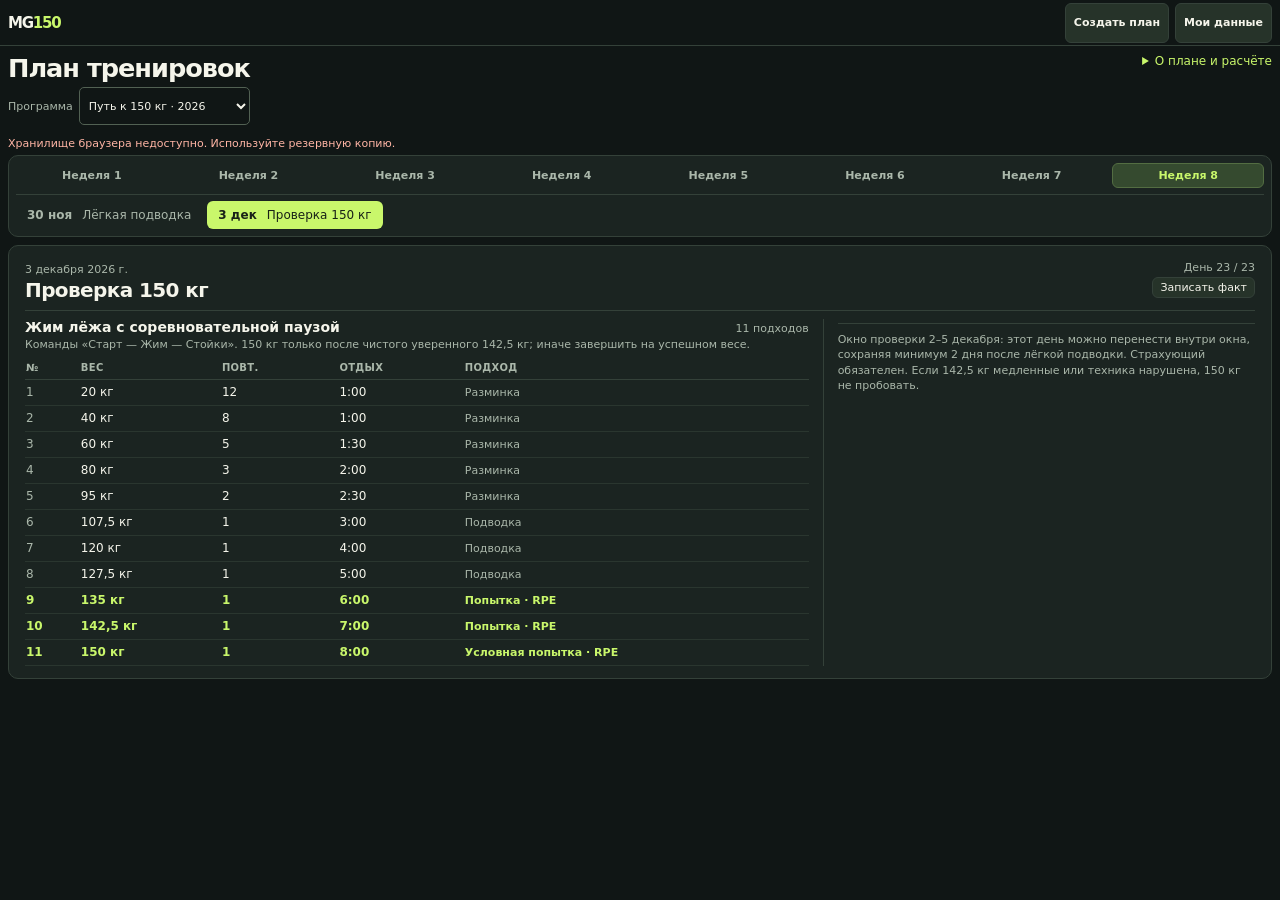
==== app/src/main/assets/bench-planner/index.html @ 0cedf061 "MGym 0.3.0: адаптивный план, перенос цели и запись факта в историю" ====
<!doctype html>
<html lang="ru">
<head>
  <meta charset="utf-8">
  <meta name="viewport" content="width=device-width, initial-scale=1">
  <meta name="theme-color" content="#101615">
  <meta name="description" content="Своя программа жима лёжа: расчёт нагрузки, фиксированный календарь, журнал подходов и резервные копии. Без фармакологии.">
  <title>Путь к 150 кг · План жима</title>
  <link rel="stylesheet" href="style.css?v=20261012c">
  <script src="generator.js?v=20261012c" defer></script>
  <script src="engine-v2.js?v=20261012c" defer></script>
  <script src="engine-v3.js?v=20261012c" defer></script>
  <script src="mobile.js" defer></script>
  <link rel="stylesheet" href="mobile.css">
  <script src="planner.js?v=20261012c" defer></script>
  <script src="app.js?v=20261012c" defer></script>
</head>
<body>
  <header class="topbar"><div class="brand">MG<span>150</span></div><div class="topbar-right"><button id="new-plan" type="button">Создать план</button><button id="data-button" type="button">Мои данные</button></div></header>
  <main>
    <section class="planner" aria-labelledby="planner-title">
      <div class="planner-heading"><div><h1 id="planner-title">План тренировок</h1><label class="plan-picker">Программа <select id="plan-select" aria-label="Выбрать программу"><option value="original">Путь к 150 кг · 2026</option></select></label></div><details class="info"><summary>О плане и расчёте</summary><div class="info-content"><p id="plan-summary"></p><ol id="rules"></ol><p><a href="method.html"  rel="noopener">Методика, возрастные группы и источники ↗</a></p></div></details></div>
      <p id="storage-status" class="status" role="status"></p>
      <nav class="calendar" aria-label="Календарь тренировок"><div id="weeks" class="weeks" aria-label="Недели плана"></div><div id="sessions" class="sessions" aria-label="Дни выбранной недели"></div></nav>
      <article id="detail" class="detail" aria-live="polite"></article>
    </section>
  </main>
  <footer>Жим без фармакологии · даты закреплены · результаты сохраняются на этом устройстве</footer>
  <dialog id="generator-dialog" aria-labelledby="generator-title">
    <div class="dialog-heading"><h2 id="generator-title">Своя программа жима</h2><button type="button" data-close>Закрыть</button></div>
    <p class="muted">Адаптивный жим: 1–4 занятия в неделю, от 2 недель до 2 лет. Возраст 14–100 лет; до 18 и после 85 — только с индивидуальным сопровождением. Без фармакологии и бустеров. Цель не гарантируется.</p>
    <form id="generator-form">
      <fieldset><legend>Спортсмен и срок</legend><div class="form-grid">
        <label>Название<input name="name" maxlength="60" value="Мой план" required></label>
        <label>Возраст, лет<input name="age" type="number" min="14" max="100" required></label>
        <label>Вес тела, кг<input name="bodyweight" type="number" min="20" max="400" step="0.1" required></label>
        <label>Индивидуальное сопровождение<select name="supervised"><option value="no">Нет / не требуется по возрасту</option><option value="yes">Есть тренер и допуск к нагрузке</option></select></label>
        <label>Желаемый жим, кг<input name="goal" type="number" min="10" max="400" step="0.5" required></label>
        <label>Дата начала<input name="start" type="date" required></label>
        <label>Дата результата / соревнований<input name="target" type="date" required></label>
        <label>Стаж регулярного жима<select name="experience"><option value="novice">Менее 1 года / после долгого перерыва</option><option value="trained">1–3 года</option><option value="advanced">Более 3 лет</option></select></label>
        <label>Восстановление сейчас<select name="recovery"><option value="normal">Обычное, нагрузку переношу хорошо</option><option value="limited">Недосып, стресс или высокая утомляемость</option></select></label>
      </div></fieldset>
      <fieldset><legend>От какого результата считать</legend>
        <label>Исходные данные<select name="resultType"><option value="max">Знаю текущий максимум на 1 повтор</option><option value="set">Есть недавний рабочий подход</option><option value="unknown">Пока нет результата — начать с подбора</option></select></label>
        <div id="result-fields" class="form-grid">
          <label>Вес штанги, кг<input name="resultWeight" type="number" min="5" max="400" step="0.5" required></label>
          <label>Выполнено повторов<input name="reps" type="number" min="1" max="10" value="1" required></label>
          <label>Техника<select name="technique"><option value="paused">С паузой 1–2 секунды</option><option value="touch">Без паузы / не уверен</option></select></label>
          <label>Дата результата<input name="resultDate" type="date" required></label>
          <label>RPE этого подхода, если известно<input name="resultRpe" type="number" min="6" max="9.5" step="0.5" placeholder="Можно оставить пустым"></label>
        </div><p class="muted">Не нужно проверять максимум ради анкеты. Подойдёт чистый рабочий подход; результат без паузы уточняется по контрольным подходам.</p>
      </fieldset>
      <fieldset><legend>Расписание и оборудование</legend>
        <p class="muted">Выберите 1–4 доступных дня. Соседний день после тяжёлого жима будет лёгким; при ограниченном восстановлении объём уменьшается.</p>
        <div class="weekday-options">
          <label><input type="checkbox" name="weekday" value="1" checked>Пн</label><label><input type="checkbox" name="weekday" value="2">Вт</label><label><input type="checkbox" name="weekday" value="3">Ср</label><label><input type="checkbox" name="weekday" value="4" checked>Чт</label><label><input type="checkbox" name="weekday" value="5">Пт</label><label><input type="checkbox" name="weekday" value="6">Сб</label><label><input type="checkbox" name="weekday" value="0">Вс</label>
        </div><div class="form-grid">
          <label>Вес грифа, кг<input name="bar" type="number" min="5" max="25" step="0.5" value="20" required></label>
          <label>Минимальный шаг всей штанги<select name="step"><option value="2.5">2,5 кг</option><option value="1">1 кг</option><option value="1.25">1,25 кг</option><option value="5">5 кг</option></select></label>
          <label>Для вспомогательных упражнений<select name="equipment"><option value="gym">Блоки и гантели</option><option value="dumbbells">Только гантели</option><option value="none">Только штанга — без дополнений</option></select></label>
          <label>Боль при жиме / ограничения врача<select name="pain"><option value="no">Нет</option><option value="yes">Есть</option></select></label>
        </div>
      </fieldset>
      <p id="generator-error" class="error" role="alert"></p><button type="submit" class="primary">Рассчитать и посмотреть</button>
    </form>
    <section id="preview" hidden aria-live="polite"><h3>Предварительный расчёт</h3><p id="preview-summary"></p><ul id="preview-warnings"></ul><p id="preview-first"></p><p class="muted">Сохранится отдельная программа с этими датами. Предыдущие планы и их результаты останутся в списке.</p><button id="save-plan" type="button" class="primary">Сохранить программу</button></section>
  </dialog>
  <dialog id="data-dialog" aria-labelledby="data-title"><div class="dialog-heading"><h2 id="data-title">Мои данные</h2><button type="button" data-close>Закрыть</button></div><p>Планы и результаты хранятся в MGym на этом устройстве. Через неделю откроется тот же календарь. Пропущенные тренировки не переносятся автоматически.</p><p>Удаление приложения или его данных удалит программы. Сохраните отдельную копию программ. Этот JSON совместим с сайтом: перенос выполняется через файл, автоматической синхронизации нет. Прежние записи из MGym 0.2.6 доступны кнопкой «Прежний план и записи». Копия дневника в настройках не включает программы генератора.</p><div class="actions"><button id="export-data" type="button">Скачать резервную копию</button><button type="button" id="native-import">Загрузить копию</button><input id="import-data" type="file" hidden></div><p id="data-message" role="status"></p><div id="import-preview" hidden><p id="import-summary"></p><button id="confirm-import" type="button" class="primary">Добавить планы из копии</button></div></dialog>
  <dialog id="log-dialog" aria-labelledby="log-title"><div class="dialog-heading"><h2 id="log-title">Результат тренировки</h2><button type="button" data-close>Закрыть</button></div><form id="log-form"><p class="muted">Заполняйте только сделанные подходы. Пустое поле — нет записи. Килограммы указаны как общий вес; для гантели — вес одной гантели.</p><div id="log-sets"></div><div class="form-grid"><label>Статус<select name="status"><option value="planned">Ещё не завершена</option><option value="done">Выполнена</option><option value="skipped">Пропущена</option></select></label><label>Как прошла тренировка<select name="feedback"><option value="ok">Нормально</option><option value="hard">Тяжелее ожидаемого / недовосстановился</option><option value="pain">Была боль</option></select></label></div><p id="log-advice" class="muted"></p><p id="log-error" class="error" role="alert"></p><button class="primary" type="submit">Сохранить результат</button></form></dialog>
  <dialog id="review-dialog" aria-labelledby="review-title"><div class="dialog-heading"><h2 id="review-title">Проверка нагрузки</h2><button type="button" data-close>Закрыть</button></div><p id="review-message"></p><p class="muted">Меняются только будущие незаписанные тренировки. Расписание, прошедшие дни и фактические подходы сохраняются. Повторно одна тренировка не учитывается.</p><button id="apply-review" type="button" class="primary" hidden>Применить поправку к будущим весам</button></dialog>
  <dialog id="schedule-dialog" aria-labelledby="schedule-title"><div class="dialog-heading"><h2 id="schedule-title">Изменить цель и расписание</h2><button type="button" data-close>Закрыть</button></div><p>Изменятся только будущие дни без записей. История, частичные записи и сегодняшнее назначение сохранятся.</p><form id="schedule-form"><div class="form-grid"><label>Новая дата цели<input type="date" name="target" required></label><label>Цель, кг<input type="number" name="goal" min="10" max="400" step="0.5" required></label><label>Восстановление<select name="recovery"><option value="normal">Обычное</option><option value="limited">Ограниченное</option></select></label></div><div class="weekday-options" id="schedule-weekdays"></div><button type="submit">Посмотреть изменения</button></form><p id="schedule-message" role="status"></p><button id="apply-schedule" class="primary" type="button" hidden>Сохранить новое расписание</button></dialog>
</body>
</html>
---- app/src/main/assets/bench-planner/style.css ----
:root{color-scheme:dark;--bg:#101615;--panel:#1b2421;--line:#344139;--text:#f5f5eb;--muted:#aab7aa;--lime:#c9f76b;font-family:system-ui,-apple-system,'Segoe UI',Arial,sans-serif}
*{box-sizing:border-box}html{scroll-behavior:smooth}body{margin:0;background:var(--bg);color:var(--text)}button{font:inherit}h1,h2,h3,h4,p{margin:0}
.topbar{height:46px;padding:0 clamp(12px,2vw,24px);border-bottom:1px solid var(--line);display:flex;align-items:center;justify-content:space-between;gap:16px}.brand{font-size:20px;font-weight:850;letter-spacing:-.08em;white-space:nowrap}.brand span{color:var(--lime)}.topbar-right{display:flex;gap:16px;color:var(--muted);font-size:10px;letter-spacing:.12em;font-weight:750}
main{max-width:1500px;margin:auto;padding:12px clamp(12px,2vw,24px)}.planner-heading{display:flex;align-items:start;justify-content:space-between;gap:20px;margin-bottom:12px}.planner-heading h1{font-size:clamp(20px,2vw,27px);letter-spacing:-.04em;line-height:1.15}.planner-heading p{color:var(--muted);font-size:12px;margin-top:3px}
.info{font-size:12px;max-width:560px}.info summary{cursor:pointer;color:var(--lime);text-align:right;white-space:nowrap}.info[open]{position:absolute;z-index:5;right:clamp(12px,2vw,24px);top:83px;width:min(560px,calc(100vw - 24px));padding:12px 16px;background:#263329;border:1px solid var(--line);border-radius:10px;box-shadow:0 14px 36px #0008}.info-content{line-height:1.45;color:var(--text)}.info-content p{font-size:12px;color:var(--text);margin:10px 0}.info-content ol{padding-left:20px;margin:8px 0}.info-content li{margin:5px 0}
.calendar{background:var(--panel);border:1px solid var(--line);border-radius:10px;padding:7px;margin-bottom:8px}.weeks,.sessions{display:flex;gap:5px}.weeks{overflow-x:auto;padding-bottom:6px;border-bottom:1px solid var(--line);scrollbar-width:thin}.week,.session{border:1px solid transparent;background:transparent;color:var(--muted);border-radius:6px;cursor:pointer;white-space:nowrap}.week{flex:1;min-width:75px;padding:5px 8px;font-size:11px;font-weight:700}.week:hover,.session:hover{background:#29372b;color:var(--text)}.week.active{background:#354a2f;color:var(--lime);border-color:#536d42}.sessions{padding-top:6px}.session{display:flex;align-items:center;gap:10px;padding:6px 10px;font-size:12px}.session.active{background:var(--lime);color:#182117;font-weight:800}.session-date{font-weight:800}.session-title{font-weight:500}
.detail{background:var(--panel);border:1px solid var(--line);border-radius:10px;padding:12px 16px}.detail-top{display:flex;align-items:center;justify-content:space-between;gap:10px;border-bottom:1px solid var(--line);padding-bottom:8px;margin-bottom:8px}.detail-date,.day-count{color:var(--muted);font-size:11px}.detail-top h2{font-size:20px;line-height:1.15;margin-top:2px;letter-spacing:-.03em}.detail-content{display:grid;grid-template-columns:minmax(0,1.45fr) minmax(260px,.8fr);gap:14px}
.main-exercise{min-width:0}.exercise-title,.accessory-title{display:flex;align-items:baseline;justify-content:space-between;gap:8px}.exercise-title h3,.accessories>h3{font-size:14px}.set-count{color:var(--muted);font-size:11px;white-space:nowrap}.exercise-hint{color:var(--muted);font-size:11px;line-height:1.25;margin:3px 0 5px}.set-table{width:100%;border-collapse:collapse;table-layout:fixed;font-variant-numeric:tabular-nums}.set-table th{text-align:left;color:var(--muted);font-size:10px;text-transform:uppercase;letter-spacing:.03em;border-bottom:1px solid var(--line);height:23px}.set-table td{border-bottom:1px solid #2a362f;height:26px;font-size:12px;white-space:nowrap;overflow:hidden;text-overflow:ellipsis}.set-table th:nth-child(1){width:7%}.set-table th:nth-child(2){width:18%}.set-table th:nth-child(3){width:15%}.set-table th:nth-child(4){width:16%}.set-table th:nth-child(5){width:44%}.set-table td:first-child{color:var(--muted)}.set-table .kind{color:var(--muted);font-size:11px}.set-table tr.heavy td{color:var(--lime);font-weight:700}
.accessories{border-left:1px solid var(--line);padding-left:14px;min-width:0}.accessories>h3{margin-bottom:7px}.accessory{border-top:1px solid var(--line);padding:8px 0}.accessory-title h4{font-size:12px;line-height:1.2}.accessory-prescription{color:var(--lime);font-size:12px;font-weight:800;white-space:nowrap}.accessory-meta{color:var(--muted);font-size:11px;line-height:1.35;margin-top:3px}.day-note{color:var(--muted);font-size:11px;line-height:1.4;border-top:1px solid var(--line);padding-top:8px;margin-top:4px}footer{color:var(--muted);font-size:11px;text-align:center;padding:4px 12px 12px}
@media(max-width:760px){.topbar-right{font-size:9px}.topbar-date{display:none}.planner-heading p{font-size:11px}.info summary{font-size:11px}.week{min-width:71px}.sessions{overflow-x:auto;scrollbar-width:thin}.session{min-width:max-content;gap:5px;padding:6px}.detail{padding:10px}.detail-content{display:block}.detail-top h2{font-size:18px}.exercise-title h3{font-size:13px}.set-table td{height:24px;font-size:11px}.set-table .kind{font-size:10px}.set-table th:nth-child(1){width:7%}.set-table th:nth-child(2){width:20%}.set-table th:nth-child(3){width:16%}.set-table th:nth-child(4){width:17%}.set-table th:nth-child(5){width:40%}.accessories{border-left:0;padding-left:0;margin-top:8px}.accessories>h3{font-size:12px}.accessory{display:grid;grid-template-columns:1fr;gap:1px;padding:5px 0}.accessory-meta{margin:0}.day-note{padding-top:5px;margin-top:2px}footer{font-size:10px}}
@media(max-width:760px){.topbar{height:38px}.planner-heading{align-items:center;margin-bottom:6px}.planner-heading p{display:none}main{padding-top:6px}.calendar{padding:4px;margin-bottom:6px}.weeks,.sessions{scrollbar-width:none}.weeks::-webkit-scrollbar,.sessions::-webkit-scrollbar{display:none}.weeks{padding-bottom:3px}.sessions{padding-top:3px}.week,.session{padding-top:4px;padding-bottom:4px}.detail-top{padding-bottom:5px;margin-bottom:5px}.detail-date,.day-count{font-size:10px}.exercise-hint{margin:2px 0 3px}.set-table td{height:22px}.set-table th{height:20px}.accessories{margin-top:5px;display:grid;grid-template-columns:1fr 1fr;gap:3px 8px}.accessories>h3{grid-column:1/-1;margin:0}.accessory{padding:4px 0}.accessory-title{display:block}.accessory-title h4{font-size:11px}.accessory-prescription{display:block;font-size:11px}.accessory-meta{font-size:10px}.day-note{grid-column:1/-1;font-size:10px}.info[open]{top:68px}footer{display:none}}
@media(max-width:760px){main{padding-bottom:0}.planner-heading{margin-bottom:4px}.detail{padding:8px}.set-table th{height:18px}.set-table td{height:21px}.accessories{display:block}.accessories>h3{margin-bottom:2px}.accessory{padding:3px 0}.accessory-title{display:flex}.accessory-prescription{display:inline}.accessory-meta{line-height:1.2}.day-note{padding-top:3px}}
@media(max-width:380px){.planner-heading h1{font-size:18px}.info summary{max-width:112px;white-space:normal}.set-table .kind{font-size:9px}}
.accessory{display:grid;grid-template-columns:48px minmax(0,1fr);align-items:center;gap:8px}.accessory-image{display:block;width:48px;height:48px;object-fit:cover;border:1px solid var(--line);border-radius:6px;background:var(--bg)}.accessory-body{min-width:0}
@media(max-width:760px){.accessories>h3{display:none}.accessory{grid-template-columns:32px minmax(0,1fr);gap:6px;padding:2px 0}.accessory-image{width:32px;height:32px;border-radius:4px}.accessory-meta{font-size:10px;line-height:1.15}}
/* Анкета и журнал открываются отдельно от компактного календаря. */
[hidden]{display:none!important}a{color:var(--lime)}button,input,select{font:inherit}button,.file-label{border:1px solid var(--line);border-radius:6px;background:#263329;color:var(--text);padding:7px 10px;cursor:pointer}button:hover{border-color:var(--lime)}button:focus-visible,input:focus-visible,select:focus-visible,summary:focus-visible,a:focus-visible{outline:2px solid var(--lime);outline-offset:2px}.topbar-right{gap:6px;letter-spacing:0}.topbar button{font-size:11px;padding:5px 8px}.primary{background:var(--lime);color:#172211;font-weight:750}.plan-picker{display:flex;align-items:center;gap:6px;color:var(--muted);font-size:11px;margin-top:4px}.plan-picker select{max-width:330px;width:100%;padding:3px 5px}.status{font-size:11px;line-height:1.3;color:var(--muted);margin:3px 0}.status:empty{display:none}.error{color:#ffb5a5;white-space:pre-line}.day-count{text-align:right}.log-button{display:block;font-size:11px;padding:3px 7px;margin:3px 0 0 auto}dialog{color:var(--text);background:var(--panel);border:1px solid #536d42;border-radius:12px;width:min(740px,calc(100% - 24px));max-height:90dvh;padding:20px;overscroll-behavior:contain}dialog::backdrop{background:#000b}.dialog-heading{display:flex;align-items:center;justify-content:space-between;gap:12px;margin-bottom:12px}.dialog-heading h2{font-size:20px}.dialog-heading button{font-size:12px}dialog p,dialog li{font-size:13px;line-height:1.5;margin:10px 0}.muted{color:var(--muted)}fieldset{border:1px solid var(--line);border-radius:8px;margin:16px 0;padding:12px}legend{font-size:14px;font-weight:700;padding:0 6px}.form-grid{display:grid;grid-template-columns:1fr 1fr;gap:12px}form label{display:flex;flex-direction:column;gap:5px;font-size:12px;color:var(--muted)}input,select{min-width:0;width:100%;background:var(--bg);color:var(--text);border:1px solid #526153;border-radius:5px;padding:9px;min-height:38px}input[readonly]{opacity:.6}.weekday-options{display:flex;flex-wrap:wrap;gap:7px;margin:12px 0}.weekday-options label{flex-direction:row;align-items:center;background:var(--bg);border-radius:6px;padding:7px}.weekday-options input{width:17px;min-height:17px;accent-color:var(--lime)}#preview{margin-top:18px;padding-top:15px;border-top:1px solid var(--line)}#preview h3{font-size:16px}#preview ul{padding-left:20px}.actions{display:flex;gap:10px;flex-wrap:wrap;margin:15px 0}.file-label{font-size:13px;display:block}.file-label input{max-width:230px;margin-top:7px;font-size:12px}.log-table{width:100%;border-collapse:collapse;table-layout:fixed;font-size:12px;margin:8px 0 18px}.log-table th{font-size:11px;color:var(--muted);text-align:left}.log-table th:first-child{width:40%}.log-table td{padding:4px 3px}.log-table input,.log-table select{padding:7px 3px;font-size:13px}.log-table td:first-child{padding-left:0}.log-table tr:nth-child(even){background:#233028}#log-sets h3{font-size:14px;margin-top:12px}.method{max-width:820px;line-height:1.65;padding-bottom:50px}.method h1{font-size:26px;margin:20px 0}.method h2{font-size:19px;margin:25px 0 8px}.method p,.method ul,.method table{margin:12px 0}.method table{width:100%;border-collapse:collapse;font-size:14px}.method td,.method th{padding:8px;border:1px solid var(--line);text-align:left}
@media(max-width:760px){.planner-heading h1{display:none}.planner-heading{gap:8px}.plan-picker{font-size:0;margin:0}.plan-picker select{max-width:210px;font-size:11px;min-height:28px}.info summary{font-size:10px}.status{font-size:10px;margin:2px 0}.log-button{font-size:10px;padding:2px 5px}.detail-top h2{font-size:16px}.dialog-heading h2{font-size:18px}dialog{padding:14px}.form-grid{gap:10px}.method{font-size:14px}.topbar{height:38px}}
@media(max-width:420px){.form-grid{grid-template-columns:1fr}.plan-picker select{max-width:196px}.log-table th:first-child{width:36%}}
.check-label{flex-direction:row;align-items:center;margin:12px 0}.check-label input{width:18px;min-height:18px;accent-color:var(--lime)}.info-content button{font-size:12px;margin:8px 0}
---- app/src/main/assets/bench-planner/mobile.css ----
/* Android supplies navigation and safe-area insets. Keep input controls touchable. */
html{color-scheme:dark}body{min-width:0}.topbar{padding:5px 8px}.topbar .brand{font-size:15px}
main{padding:8px}.topbar button{min-height:40px}input,select,button{touch-action:manipulation}
dialog input,dialog select,dialog button{min-height:44px}dialog{max-height:94vh}
.log-table input,.log-table select{font-size:16px}footer{display:none}
/* WebView can collapse an auto-height <dialog> to its padding. Give the modal
   an explicit viewport height and put scrolling in a separate flex child. */
dialog[open]{position:fixed;inset:auto;top:var(--mg-dialog-top,8px);left:8px;width:calc(100% - 16px);height:var(--mg-dialog-height,calc(100vh - 16px));min-height:0;max-height:none;margin:0;padding:0;display:flex;flex-direction:column;overflow:hidden}
dialog>.dialog-heading{flex:0 0 auto;margin:0;padding:10px 12px;border-bottom:1px solid var(--line);background:var(--panel)}
dialog>.dialog-heading h2{min-width:0;font-size:17px;line-height:1.25}
dialog>.dialog-heading button{flex:0 0 auto}
.mobile-dialog-body{flex:1 1 0;min-height:0;overflow:auto;overscroll-behavior:contain;padding:10px 12px;scroll-padding:12px}
.mobile-dialog-footer{flex:0 0 auto;padding:8px 12px;border-top:1px solid var(--line);background:var(--panel)}
.mobile-dialog-footer button{width:100%;min-height:44px}
body:has(dialog[open]){overflow:hidden}
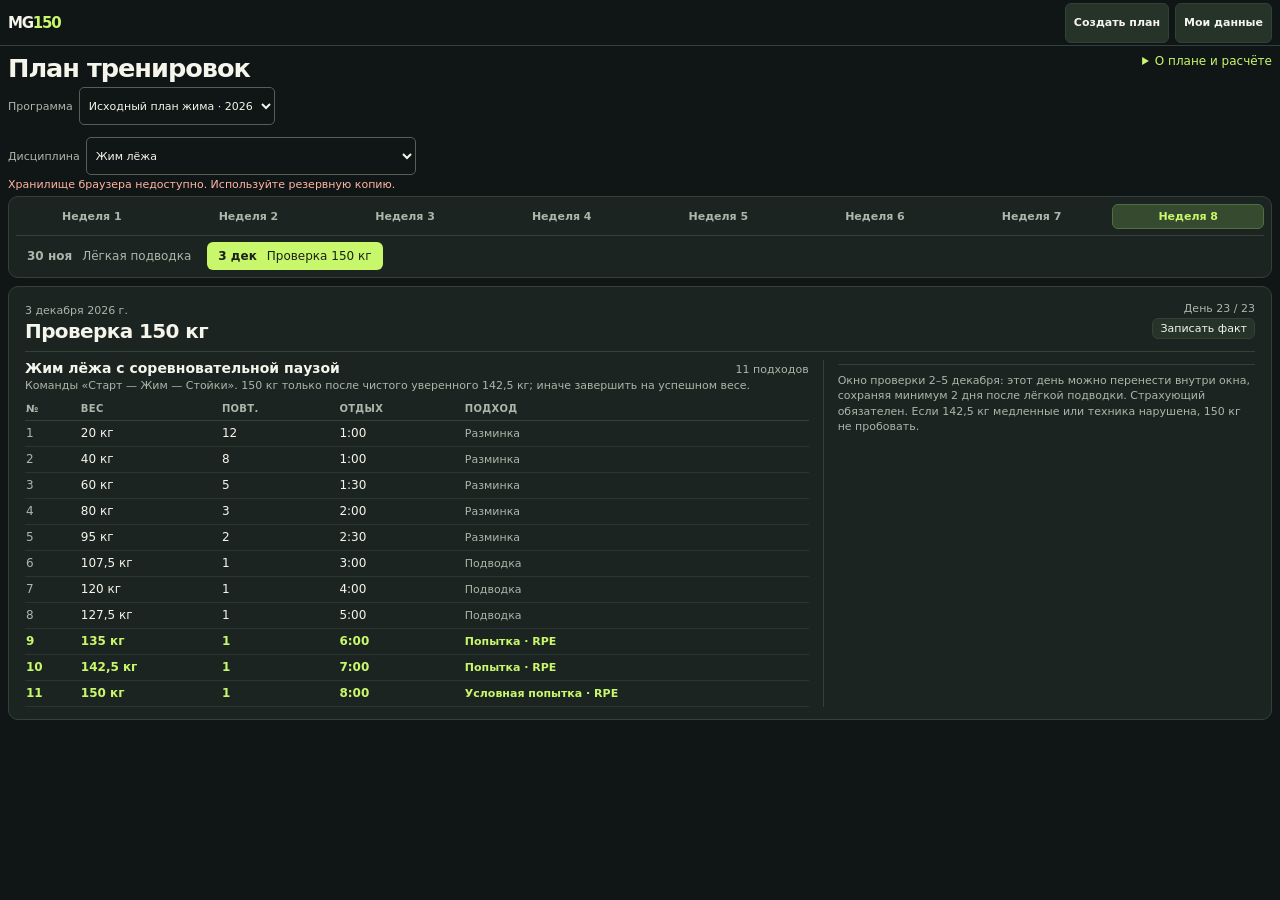
==== commit 098a62ce: "MGym 0.4.0: три дисциплины, история и подготовка Google Play" ====
--- a/app/src/main/assets/bench-planner/index.html
+++ b/app/src/main/assets/bench-planner/index.html
@@ -4,41 +4,41 @@
   <meta charset="utf-8">
   <meta name="viewport" content="width=device-width, initial-scale=1">
   <meta name="theme-color" content="#101615">
-  <meta name="description" content="Своя программа жима лёжа: расчёт нагрузки, фиксированный календарь, журнал подходов и резервные копии. Без фармакологии.">
-  <title>Путь к 150 кг · План жима</title>
-  <link rel="stylesheet" href="style.css?v=20261012c">
-  <script src="generator.js?v=20261012c" defer></script>
-  <script src="engine-v2.js?v=20261012c" defer></script>
-  <script src="engine-v3.js?v=20261012c" defer></script>
+  <meta name="description" content="Своя программа лёжа: расчёт нагрузки, фиксированный календарь, журнал подходов и резервные копии. Без фармакологии.">
+  <title>MGym · планы жима, приседа и тяги</title>
+  <link rel="stylesheet" href="style.css?v=20261013a">
+  <script src="generator.js?v=20261013a" defer></script>
+  <script src="engine-v2.js?v=20261013a" defer></script>
+  <script src="engine-v3.js?v=20261013a" defer></script>
   <script src="mobile.js" defer></script>
   <link rel="stylesheet" href="mobile.css">
-  <script src="planner.js?v=20261012c" defer></script>
-  <script src="app.js?v=20261012c" defer></script>
+  <script src="planner.js?v=20261013a" defer></script>
+  <script src="app.js?v=20261013a" defer></script>
 </head>
 <body>
   <header class="topbar"><div class="brand">MG<span>150</span></div><div class="topbar-right"><button id="new-plan" type="button">Создать план</button><button id="data-button" type="button">Мои данные</button></div></header>
   <main>
     <section class="planner" aria-labelledby="planner-title">
       <div class="planner-heading"><div><h1 id="planner-title">План тренировок</h1><label class="plan-picker">Программа <select id="plan-select" aria-label="Выбрать программу"><option value="original">Путь к 150 кг · 2026</option></select></label></div><details class="info"><summary>О плане и расчёте</summary><div class="info-content"><p id="plan-summary"></p><ol id="rules"></ol><p><a href="method.html"  rel="noopener">Методика, возрастные группы и источники ↗</a></p></div></details></div>
-      <p id="storage-status" class="status" role="status"></p>
+      <label class="plan-picker">Дисциплина <select id="discipline-select" aria-label="Дисциплина"><option value="bench">Жим лёжа</option><option value="squat">Приседания</option><option value="deadlift">Становая тяга</option></select></label><p id="empty-plan" hidden>План ещё не создан. Нажмите «Создать план», чтобы выбрать цель и дни.</p><p id="storage-status" class="status" role="status"></p>
       <nav class="calendar" aria-label="Календарь тренировок"><div id="weeks" class="weeks" aria-label="Недели плана"></div><div id="sessions" class="sessions" aria-label="Дни выбранной недели"></div></nav>
       <article id="detail" class="detail" aria-live="polite"></article>
     </section>
   </main>
-  <footer>Жим без фармакологии · даты закреплены · результаты сохраняются на этом устройстве</footer>
+  <footer>Подготовка без фармакологии · даты закреплены · результаты сохраняются на этом устройстве · <a href="privacy.html">Конфиденциальность</a> · <a href="support.html">Поддержка</a></footer>
   <dialog id="generator-dialog" aria-labelledby="generator-title">
-    <div class="dialog-heading"><h2 id="generator-title">Своя программа жима</h2><button type="button" data-close>Закрыть</button></div>
-    <p class="muted">Адаптивный жим: 1–4 занятия в неделю, от 2 недель до 2 лет. Возраст 14–100 лет; до 18 и после 85 — только с индивидуальным сопровождением. Без фармакологии и бустеров. Цель не гарантируется.</p>
+    <div class="dialog-heading"><h2 id="generator-title">Своя программа</h2><button type="button" data-close>Закрыть</button></div>
+    <p class="muted">Адаптивная программа: 1–4 занятия в неделю, от 2 недель до 2 лет. Возраст 14–100 лет; до 18 и после 85 — только с индивидуальным сопровождением. Без фармакологии и бустеров. Цель не гарантируется.</p>
     <form id="generator-form">
       <fieldset><legend>Спортсмен и срок</legend><div class="form-grid">
-        <label>Название<input name="name" maxlength="60" value="Мой план" required></label>
+        <label>Дисциплина<select name="discipline"><option value="bench">Жим лёжа</option><option value="squat">Приседания</option><option value="deadlift">Становая тяга</option></select></label><label>Название<input name="name" maxlength="60" value="Мой план" required></label>
         <label>Возраст, лет<input name="age" type="number" min="14" max="100" required></label>
         <label>Вес тела, кг<input name="bodyweight" type="number" min="20" max="400" step="0.1" required></label>
         <label>Индивидуальное сопровождение<select name="supervised"><option value="no">Нет / не требуется по возрасту</option><option value="yes">Есть тренер и допуск к нагрузке</option></select></label>
-        <label>Желаемый жим, кг<input name="goal" type="number" min="10" max="400" step="0.5" required></label>
+        <label>Целевой результат, кг<input name="goal" type="number" min="10" max="400" step="0.5" required></label>
         <label>Дата начала<input name="start" type="date" required></label>
         <label>Дата результата / соревнований<input name="target" type="date" required></label>
-        <label>Стаж регулярного жима<select name="experience"><option value="novice">Менее 1 года / после долгого перерыва</option><option value="trained">1–3 года</option><option value="advanced">Более 3 лет</option></select></label>
+        <label>Стаж выбранного движения<select name="experience"><option value="novice">Менее 1 года / после долгого перерыва</option><option value="trained">1–3 года</option><option value="advanced">Более 3 лет</option></select></label>
         <label>Восстановление сейчас<select name="recovery"><option value="normal">Обычное, нагрузку переношу хорошо</option><option value="limited">Недосып, стресс или высокая утомляемость</option></select></label>
       </div></fieldset>
       <fieldset><legend>От какого результата считать</legend>
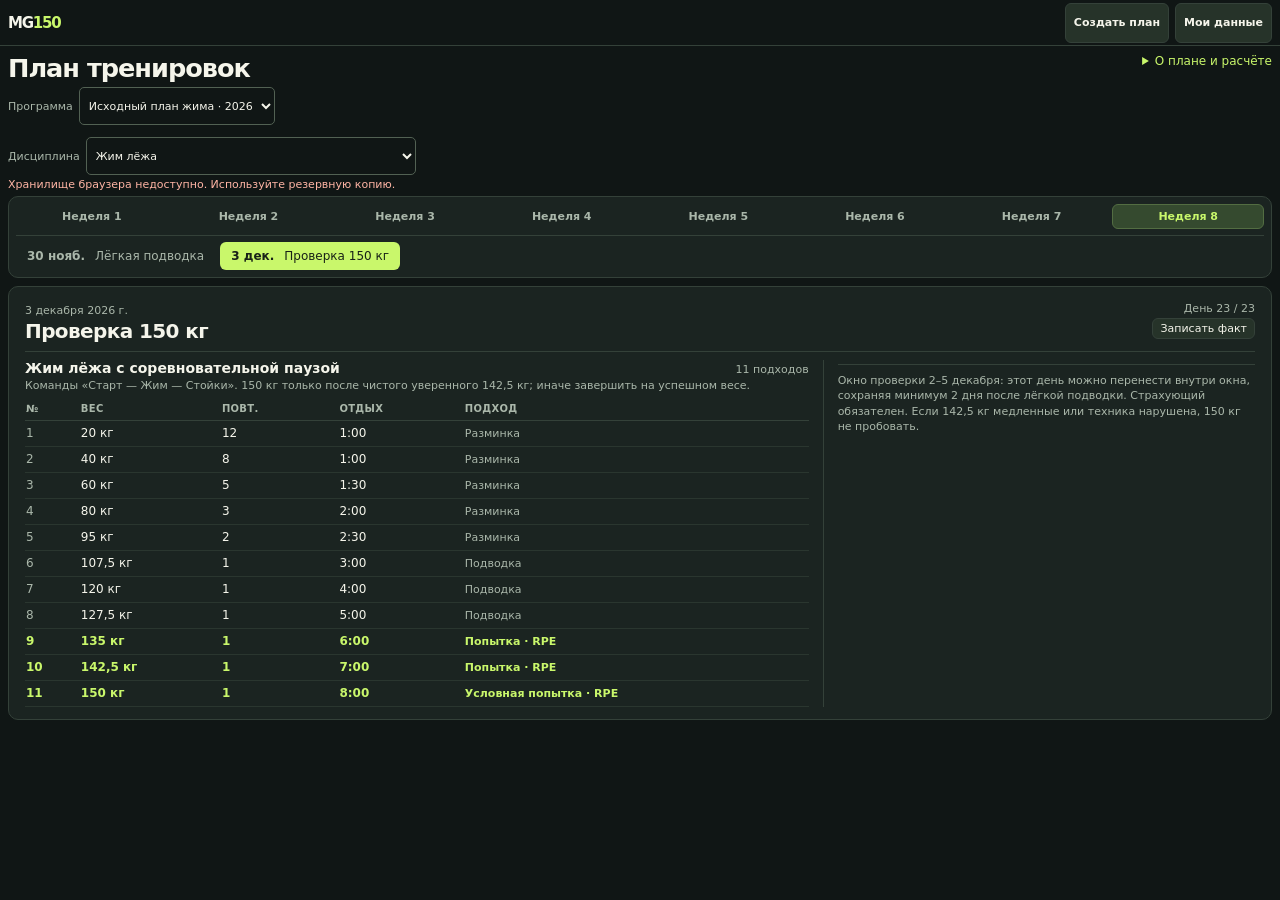
==== commit fad75348: "Добавить восемь языков и подготовить MGym 0.5.0 к Google Play" ====
--- a/app/src/main/assets/bench-planner/index.html
+++ b/app/src/main/assets/bench-planner/index.html
@@ -7,6 +7,7 @@
   <meta name="description" content="Своя программа лёжа: расчёт нагрузки, фиксированный календарь, журнал подходов и резервные копии. Без фармакологии.">
   <title>MGym · планы жима, приседа и тяги</title>
   <link rel="stylesheet" href="style.css?v=20261013a">
+  <script src="i18n-catalog.js" defer></script><script src="i18n.js" defer></script>
   <script src="generator.js?v=20261013a" defer></script>
   <script src="engine-v2.js?v=20261013a" defer></script>
   <script src="engine-v3.js?v=20261013a" defer></script>
@@ -25,7 +26,7 @@
       <article id="detail" class="detail" aria-live="polite"></article>
     </section>
   </main>
-  <footer>Подготовка без фармакологии · даты закреплены · результаты сохраняются на этом устройстве · <a href="privacy.html">Конфиденциальность</a> · <a href="support.html">Поддержка</a></footer>
+  <footer>Подготовка без фармакологии · даты закреплены · результаты сохраняются на этом устройстве · <a href="https://mgym.mg-trener.com/privacy.html">Конфиденциальность</a> · <a href="https://mgym.mg-trener.com/support.html">Поддержка</a></footer>
   <dialog id="generator-dialog" aria-labelledby="generator-title">
     <div class="dialog-heading"><h2 id="generator-title">Своя программа</h2><button type="button" data-close>Закрыть</button></div>
     <p class="muted">Адаптивная программа: 1–4 занятия в неделю, от 2 недель до 2 лет. Возраст 14–100 лет; до 18 и после 85 — только с индивидуальным сопровождением. Без фармакологии и бустеров. Цель не гарантируется.</p>
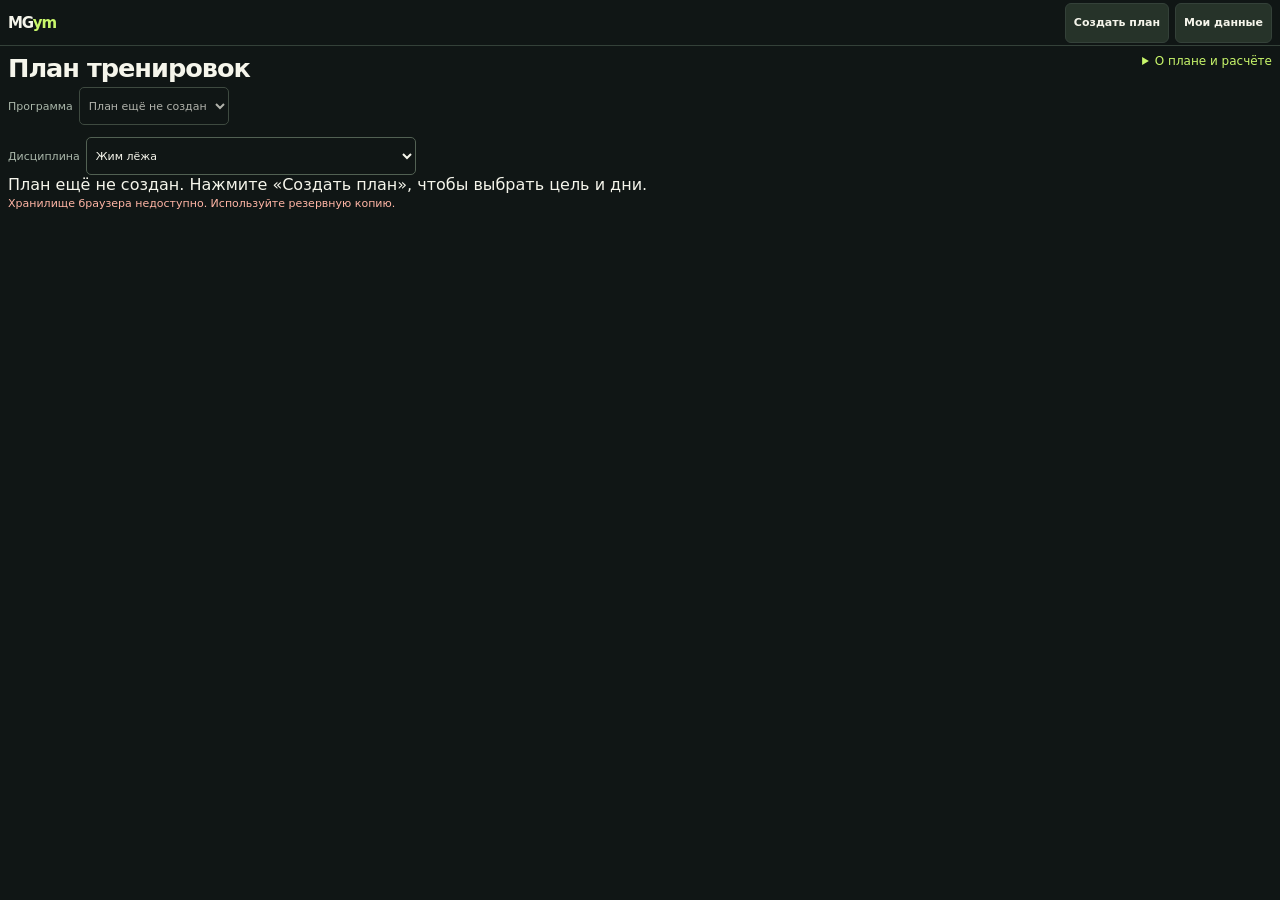
==== commit de135d7c: "MGym 0.6.1: убрать исходный план и добавить удаление с резервной копией" ====
--- a/app/src/main/assets/bench-planner/index.html
+++ b/app/src/main/assets/bench-planner/index.html
@@ -6,27 +6,29 @@
   <meta name="theme-color" content="#101615">
   <meta name="description" content="Своя программа лёжа: расчёт нагрузки, фиксированный календарь, журнал подходов и резервные копии. Без фармакологии.">
   <title>MGym · планы жима, приседа и тяги</title>
-  <link rel="stylesheet" href="style.css?v=20261013a">
-  <script src="i18n-catalog.js" defer></script><script src="i18n.js" defer></script>
-  <script src="generator.js?v=20261013a" defer></script>
+  <link rel="stylesheet" href="style.css?v=20261013e">
+  <script src="i18n-catalog.js" defer></script><script src="i18n-progress.js" defer></script><script src="i18n.js" defer></script>
+  <script src="generator.js?v=20261013e" defer></script>
   <script src="engine-v2.js?v=20261013a" defer></script>
-  <script src="engine-v3.js?v=20261013a" defer></script>
+  <script src="engine-v3.js?v=20261013e" defer></script>
   <script src="mobile.js" defer></script>
   <link rel="stylesheet" href="mobile.css">
-  <script src="planner.js?v=20261013a" defer></script>
-  <script src="app.js?v=20261013a" defer></script>
+  <script src="planner.js?v=20261013e" defer></script>
+  <script src="app.js?v=20261013e" defer></script>
 </head>
 <body>
-  <header class="topbar"><div class="brand">MG<span>150</span></div><div class="topbar-right"><button id="new-plan" type="button">Создать план</button><button id="data-button" type="button">Мои данные</button></div></header>
+  <header class="topbar"><div class="brand">MG<span>ym</span></div><div class="topbar-right"><button id="new-plan" type="button">Создать план</button><button id="data-button" type="button">Мои данные</button></div></header>
   <main>
     <section class="planner" aria-labelledby="planner-title">
-      <div class="planner-heading"><div><h1 id="planner-title">План тренировок</h1><label class="plan-picker">Программа <select id="plan-select" aria-label="Выбрать программу"><option value="original">Путь к 150 кг · 2026</option></select></label></div><details class="info"><summary>О плане и расчёте</summary><div class="info-content"><p id="plan-summary"></p><ol id="rules"></ol><p><a href="method.html"  rel="noopener">Методика, возрастные группы и источники ↗</a></p></div></details></div>
+      <div class="planner-heading"><div><h1 id="planner-title">План тренировок</h1><div class="plan-controls"><label class="plan-picker">Программа <select id="plan-select" aria-label="Выбрать программу" disabled><option value="">План ещё не создан</option></select></label><button id="delete-plan" type="button" hidden>Удалить план</button></div></div><details class="info"><summary>О плане и расчёте</summary><div class="info-content"><p id="plan-summary"></p><ol id="rules"></ol><p><a href="method.html"  rel="noopener">Методика, возрастные группы и источники ↗</a></p></div></details></div>
       <label class="plan-picker">Дисциплина <select id="discipline-select" aria-label="Дисциплина"><option value="bench">Жим лёжа</option><option value="squat">Приседания</option><option value="deadlift">Становая тяга</option></select></label><p id="empty-plan" hidden>План ещё не создан. Нажмите «Создать план», чтобы выбрать цель и дни.</p><p id="storage-status" class="status" role="status"></p>
-      <nav class="calendar" aria-label="Календарь тренировок"><div id="weeks" class="weeks" aria-label="Недели плана"></div><div id="sessions" class="sessions" aria-label="Дни выбранной недели"></div></nav>
-      <article id="detail" class="detail" aria-live="polite"></article>
+      <p id="progression-overview" class="progression-overview" hidden></p>
+      <nav class="calendar" aria-label="Календарь тренировок" hidden><div id="weeks" class="weeks" aria-label="Недели плана"></div><div id="sessions" class="sessions" aria-label="Дни выбранной недели"></div></nav>
+      <article id="detail" class="detail" aria-live="polite" hidden></article>
     </section>
   </main>
   <footer>Подготовка без фармакологии · даты закреплены · результаты сохраняются на этом устройстве · <a href="https://mgym.mg-trener.com/privacy.html">Конфиденциальность</a> · <a href="https://mgym.mg-trener.com/support.html">Поддержка</a></footer>
+  <dialog id="delete-dialog" aria-labelledby="delete-title"><div class="dialog-heading"><h2 id="delete-title">Удалить план?</h2><button type="button" data-close>Отмена</button></div><p id="delete-plan-name" translate="no"></p><p>Удалятся выбранная программа и её записи в планировщике. Выполненные тренировки в дневнике MGym и остальные планы сохранятся. Перед удалением автоматически сохраняется копия всех планов: «Мои данные» → «Копия до последнего удаления».</p><p id="delete-error" class="error" role="alert"></p><button id="confirm-delete" type="button" class="danger">Удалить план</button></dialog>
   <dialog id="generator-dialog" aria-labelledby="generator-title">
     <div class="dialog-heading"><h2 id="generator-title">Своя программа</h2><button type="button" data-close>Закрыть</button></div>
     <p class="muted">Адаптивная программа: 1–4 занятия в неделю, от 2 недель до 2 лет. Возраст 14–100 лет; до 18 и после 85 — только с индивидуальным сопровождением. Без фармакологии и бустеров. Цель не гарантируется.</p>
@@ -39,7 +41,8 @@
         <label>Целевой результат, кг<input name="goal" type="number" min="10" max="400" step="0.5" required></label>
         <label>Дата начала<input name="start" type="date" required></label>
         <label>Дата результата / соревнований<input name="target" type="date" required></label>
-        <label>Стаж выбранного движения<select name="experience"><option value="novice">Менее 1 года / после долгого перерыва</option><option value="trained">1–3 года</option><option value="advanced">Более 3 лет</option></select></label>
+        <label>Стаж выбранного движения<select name="experience"><option value="novice">Менее 1 года</option><option value="trained">1–3 года</option><option value="advanced">Более 3 лет</option></select></label>
+        <label>Тренировки последние 4 недели<select name="trainingContinuity"><option value="regular">Тренируюсь регулярно</option><option value="returning">Возвращаюсь после перерыва</option><option value="unknown">Пока не могу оценить</option></select></label>
         <label>Восстановление сейчас<select name="recovery"><option value="normal">Обычное, нагрузку переношу хорошо</option><option value="limited">Недосып, стресс или высокая утомляемость</option></select></label>
       </div></fieldset>
       <fieldset><legend>От какого результата считать</legend>
@@ -67,7 +70,7 @@
     </form>
     <section id="preview" hidden aria-live="polite"><h3>Предварительный расчёт</h3><p id="preview-summary"></p><ul id="preview-warnings"></ul><p id="preview-first"></p><p class="muted">Сохранится отдельная программа с этими датами. Предыдущие планы и их результаты останутся в списке.</p><button id="save-plan" type="button" class="primary">Сохранить программу</button></section>
   </dialog>
-  <dialog id="data-dialog" aria-labelledby="data-title"><div class="dialog-heading"><h2 id="data-title">Мои данные</h2><button type="button" data-close>Закрыть</button></div><p>Планы и результаты хранятся в MGym на этом устройстве. Через неделю откроется тот же календарь. Пропущенные тренировки не переносятся автоматически.</p><p>Удаление приложения или его данных удалит программы. Сохраните отдельную копию программ. Этот JSON совместим с сайтом: перенос выполняется через файл, автоматической синхронизации нет. Прежние записи из MGym 0.2.6 доступны кнопкой «Прежний план и записи». Копия дневника в настройках не включает программы генератора.</p><div class="actions"><button id="export-data" type="button">Скачать резервную копию</button><button type="button" id="native-import">Загрузить копию</button><input id="import-data" type="file" hidden></div><p id="data-message" role="status"></p><div id="import-preview" hidden><p id="import-summary"></p><button id="confirm-import" type="button" class="primary">Добавить планы из копии</button></div></dialog>
+  <dialog id="data-dialog" aria-labelledby="data-title"><div class="dialog-heading"><h2 id="data-title">Мои данные</h2><button type="button" data-close>Закрыть</button></div><p>Планы и результаты хранятся в MGym на этом устройстве. Через неделю откроется тот же календарь. Пропущенные тренировки не переносятся автоматически.</p><p>Удаление приложения или его данных удалит программы. Сохраните отдельную копию программ. Этот JSON совместим с сайтом: перенос выполняется через файл, автоматической синхронизации нет. Копия дневника в настройках не включает программы генератора.</p><div class="actions"><button id="export-data" type="button">Скачать резервную копию</button><button id="export-before-delete" type="button">Копия до последнего удаления</button><button type="button" id="native-import">Загрузить копию</button><input id="import-data" type="file" hidden></div><p id="data-message" role="status"></p><div id="import-preview" hidden><p id="import-summary"></p><button id="confirm-import" type="button" class="primary">Добавить планы из копии</button></div></dialog>
   <dialog id="log-dialog" aria-labelledby="log-title"><div class="dialog-heading"><h2 id="log-title">Результат тренировки</h2><button type="button" data-close>Закрыть</button></div><form id="log-form"><p class="muted">Заполняйте только сделанные подходы. Пустое поле — нет записи. Килограммы указаны как общий вес; для гантели — вес одной гантели.</p><div id="log-sets"></div><div class="form-grid"><label>Статус<select name="status"><option value="planned">Ещё не завершена</option><option value="done">Выполнена</option><option value="skipped">Пропущена</option></select></label><label>Как прошла тренировка<select name="feedback"><option value="ok">Нормально</option><option value="hard">Тяжелее ожидаемого / недовосстановился</option><option value="pain">Была боль</option></select></label></div><p id="log-advice" class="muted"></p><p id="log-error" class="error" role="alert"></p><button class="primary" type="submit">Сохранить результат</button></form></dialog>
   <dialog id="review-dialog" aria-labelledby="review-title"><div class="dialog-heading"><h2 id="review-title">Проверка нагрузки</h2><button type="button" data-close>Закрыть</button></div><p id="review-message"></p><p class="muted">Меняются только будущие незаписанные тренировки. Расписание, прошедшие дни и фактические подходы сохраняются. Повторно одна тренировка не учитывается.</p><button id="apply-review" type="button" class="primary" hidden>Применить поправку к будущим весам</button></dialog>
   <dialog id="schedule-dialog" aria-labelledby="schedule-title"><div class="dialog-heading"><h2 id="schedule-title">Изменить цель и расписание</h2><button type="button" data-close>Закрыть</button></div><p>Изменятся только будущие дни без записей. История, частичные записи и сегодняшнее назначение сохранятся.</p><form id="schedule-form"><div class="form-grid"><label>Новая дата цели<input type="date" name="target" required></label><label>Цель, кг<input type="number" name="goal" min="10" max="400" step="0.5" required></label><label>Восстановление<select name="recovery"><option value="normal">Обычное</option><option value="limited">Ограниченное</option></select></label></div><div class="weekday-options" id="schedule-weekdays"></div><button type="submit">Посмотреть изменения</button></form><p id="schedule-message" role="status"></p><button id="apply-schedule" class="primary" type="button" hidden>Сохранить новое расписание</button></dialog>
--- a/app/src/main/assets/bench-planner/style.css
+++ b/app/src/main/assets/bench-planner/style.css
@@ -2,8 +2,8 @@
 *{box-sizing:border-box}html{scroll-behavior:smooth}body{margin:0;background:var(--bg);color:var(--text)}button{font:inherit}h1,h2,h3,h4,p{margin:0}
 .topbar{height:46px;padding:0 clamp(12px,2vw,24px);border-bottom:1px solid var(--line);display:flex;align-items:center;justify-content:space-between;gap:16px}.brand{font-size:20px;font-weight:850;letter-spacing:-.08em;white-space:nowrap}.brand span{color:var(--lime)}.topbar-right{display:flex;gap:16px;color:var(--muted);font-size:10px;letter-spacing:.12em;font-weight:750}
 main{max-width:1500px;margin:auto;padding:12px clamp(12px,2vw,24px)}.planner-heading{display:flex;align-items:start;justify-content:space-between;gap:20px;margin-bottom:12px}.planner-heading h1{font-size:clamp(20px,2vw,27px);letter-spacing:-.04em;line-height:1.15}.planner-heading p{color:var(--muted);font-size:12px;margin-top:3px}
-.info{font-size:12px;max-width:560px}.info summary{cursor:pointer;color:var(--lime);text-align:right;white-space:nowrap}.info[open]{position:absolute;z-index:5;right:clamp(12px,2vw,24px);top:83px;width:min(560px,calc(100vw - 24px));padding:12px 16px;background:#263329;border:1px solid var(--line);border-radius:10px;box-shadow:0 14px 36px #0008}.info-content{line-height:1.45;color:var(--text)}.info-content p{font-size:12px;color:var(--text);margin:10px 0}.info-content ol{padding-left:20px;margin:8px 0}.info-content li{margin:5px 0}
-.calendar{background:var(--panel);border:1px solid var(--line);border-radius:10px;padding:7px;margin-bottom:8px}.weeks,.sessions{display:flex;gap:5px}.weeks{overflow-x:auto;padding-bottom:6px;border-bottom:1px solid var(--line);scrollbar-width:thin}.week,.session{border:1px solid transparent;background:transparent;color:var(--muted);border-radius:6px;cursor:pointer;white-space:nowrap}.week{flex:1;min-width:75px;padding:5px 8px;font-size:11px;font-weight:700}.week:hover,.session:hover{background:#29372b;color:var(--text)}.week.active{background:#354a2f;color:var(--lime);border-color:#536d42}.sessions{padding-top:6px}.session{display:flex;align-items:center;gap:10px;padding:6px 10px;font-size:12px}.session.active{background:var(--lime);color:#182117;font-weight:800}.session-date{font-weight:800}.session-title{font-weight:500}
+.info{font-size:12px;max-width:460px}.info summary{cursor:pointer;color:var(--lime);text-align:right;white-space:nowrap}.info[open]{position:absolute;z-index:5;right:clamp(12px,2vw,24px);top:83px;width:min(460px,calc(100vw - 24px));max-height:calc(100dvh - 100px);overflow:auto;padding:10px 14px;background:#263329;border:1px solid var(--line);border-radius:10px;box-shadow:0 14px 36px #0008}.info-content{line-height:1.4;color:var(--text)}.info-content p{font-size:12px;color:var(--text);margin:8px 0}.info-content ol{padding-left:18px;margin:6px 0}.info-content li{margin:5px 0}
+.progression-overview{font-size:12px;line-height:1.4;color:var(--lime);margin:4px 0 8px}.calendar{background:var(--panel);border:1px solid var(--line);border-radius:10px;padding:7px;margin-bottom:8px}.weeks,.sessions{display:flex;gap:5px}.weeks{overflow-x:auto;padding-bottom:6px;border-bottom:1px solid var(--line);scrollbar-width:thin}.week,.session{border:1px solid transparent;background:transparent;color:var(--muted);border-radius:6px;cursor:pointer;white-space:nowrap}.week{flex:1;min-width:75px;padding:5px 8px;font-size:11px;font-weight:700}.week:hover,.session:hover{background:#29372b;color:var(--text)}.week.active{background:#354a2f;color:var(--lime);border-color:#536d42}.sessions{padding-top:6px}.session{display:flex;align-items:center;gap:10px;padding:6px 10px;font-size:12px}.session.active{background:var(--lime);color:#182117;font-weight:800}.session-date{font-weight:800}.session-title{font-weight:500}
 .detail{background:var(--panel);border:1px solid var(--line);border-radius:10px;padding:12px 16px}.detail-top{display:flex;align-items:center;justify-content:space-between;gap:10px;border-bottom:1px solid var(--line);padding-bottom:8px;margin-bottom:8px}.detail-date,.day-count{color:var(--muted);font-size:11px}.detail-top h2{font-size:20px;line-height:1.15;margin-top:2px;letter-spacing:-.03em}.detail-content{display:grid;grid-template-columns:minmax(0,1.45fr) minmax(260px,.8fr);gap:14px}
 .main-exercise{min-width:0}.exercise-title,.accessory-title{display:flex;align-items:baseline;justify-content:space-between;gap:8px}.exercise-title h3,.accessories>h3{font-size:14px}.set-count{color:var(--muted);font-size:11px;white-space:nowrap}.exercise-hint{color:var(--muted);font-size:11px;line-height:1.25;margin:3px 0 5px}.set-table{width:100%;border-collapse:collapse;table-layout:fixed;font-variant-numeric:tabular-nums}.set-table th{text-align:left;color:var(--muted);font-size:10px;text-transform:uppercase;letter-spacing:.03em;border-bottom:1px solid var(--line);height:23px}.set-table td{border-bottom:1px solid #2a362f;height:26px;font-size:12px;white-space:nowrap;overflow:hidden;text-overflow:ellipsis}.set-table th:nth-child(1){width:7%}.set-table th:nth-child(2){width:18%}.set-table th:nth-child(3){width:15%}.set-table th:nth-child(4){width:16%}.set-table th:nth-child(5){width:44%}.set-table td:first-child{color:var(--muted)}.set-table .kind{color:var(--muted);font-size:11px}.set-table tr.heavy td{color:var(--lime);font-weight:700}
 .accessories{border-left:1px solid var(--line);padding-left:14px;min-width:0}.accessories>h3{margin-bottom:7px}.accessory{border-top:1px solid var(--line);padding:8px 0}.accessory-title h4{font-size:12px;line-height:1.2}.accessory-prescription{color:var(--lime);font-size:12px;font-weight:800;white-space:nowrap}.accessory-meta{color:var(--muted);font-size:11px;line-height:1.35;margin-top:3px}.day-note{color:var(--muted);font-size:11px;line-height:1.4;border-top:1px solid var(--line);padding-top:8px;margin-top:4px}footer{color:var(--muted);font-size:11px;text-align:center;padding:4px 12px 12px}
@@ -18,3 +18,5 @@
 @media(max-width:760px){.planner-heading h1{display:none}.planner-heading{gap:8px}.plan-picker{font-size:0;margin:0}.plan-picker select{max-width:210px;font-size:11px;min-height:28px}.info summary{font-size:10px}.status{font-size:10px;margin:2px 0}.log-button{font-size:10px;padding:2px 5px}.detail-top h2{font-size:16px}.dialog-heading h2{font-size:18px}dialog{padding:14px}.form-grid{gap:10px}.method{font-size:14px}.topbar{height:38px}}
 @media(max-width:420px){.form-grid{grid-template-columns:1fr}.plan-picker select{max-width:196px}.log-table th:first-child{width:36%}}
 .check-label{flex-direction:row;align-items:center;margin:12px 0}.check-label input{width:18px;min-height:18px;accent-color:var(--lime)}.info-content button{font-size:12px;margin:8px 0}
+
+.plan-controls{display:flex;align-items:center;gap:8px;flex-wrap:wrap}#delete-plan{font-size:11px;padding:5px 8px;color:#f4a6a6}.danger{color:#ffc0c0;border-color:#995452}#delete-plan-name{font-weight:700;overflow-wrap:anywhere}
--- a/app/src/main/assets/bench-planner/mobile.css
+++ b/app/src/main/assets/bench-planner/mobile.css
@@ -13,3 +13,5 @@
 .mobile-dialog-footer{flex:0 0 auto;padding:8px 12px;border-top:1px solid var(--line);background:var(--panel)}
 .mobile-dialog-footer button{width:100%;min-height:44px}
 body:has(dialog[open]){overflow:hidden}
+#delete-plan{min-height:40px;padding:6px 10px}
+#delete-dialog[open]{height:min(440px,var(--mg-dialog-height,calc(100vh - 16px)));top:calc(var(--mg-dialog-top,8px) + 12px)}
